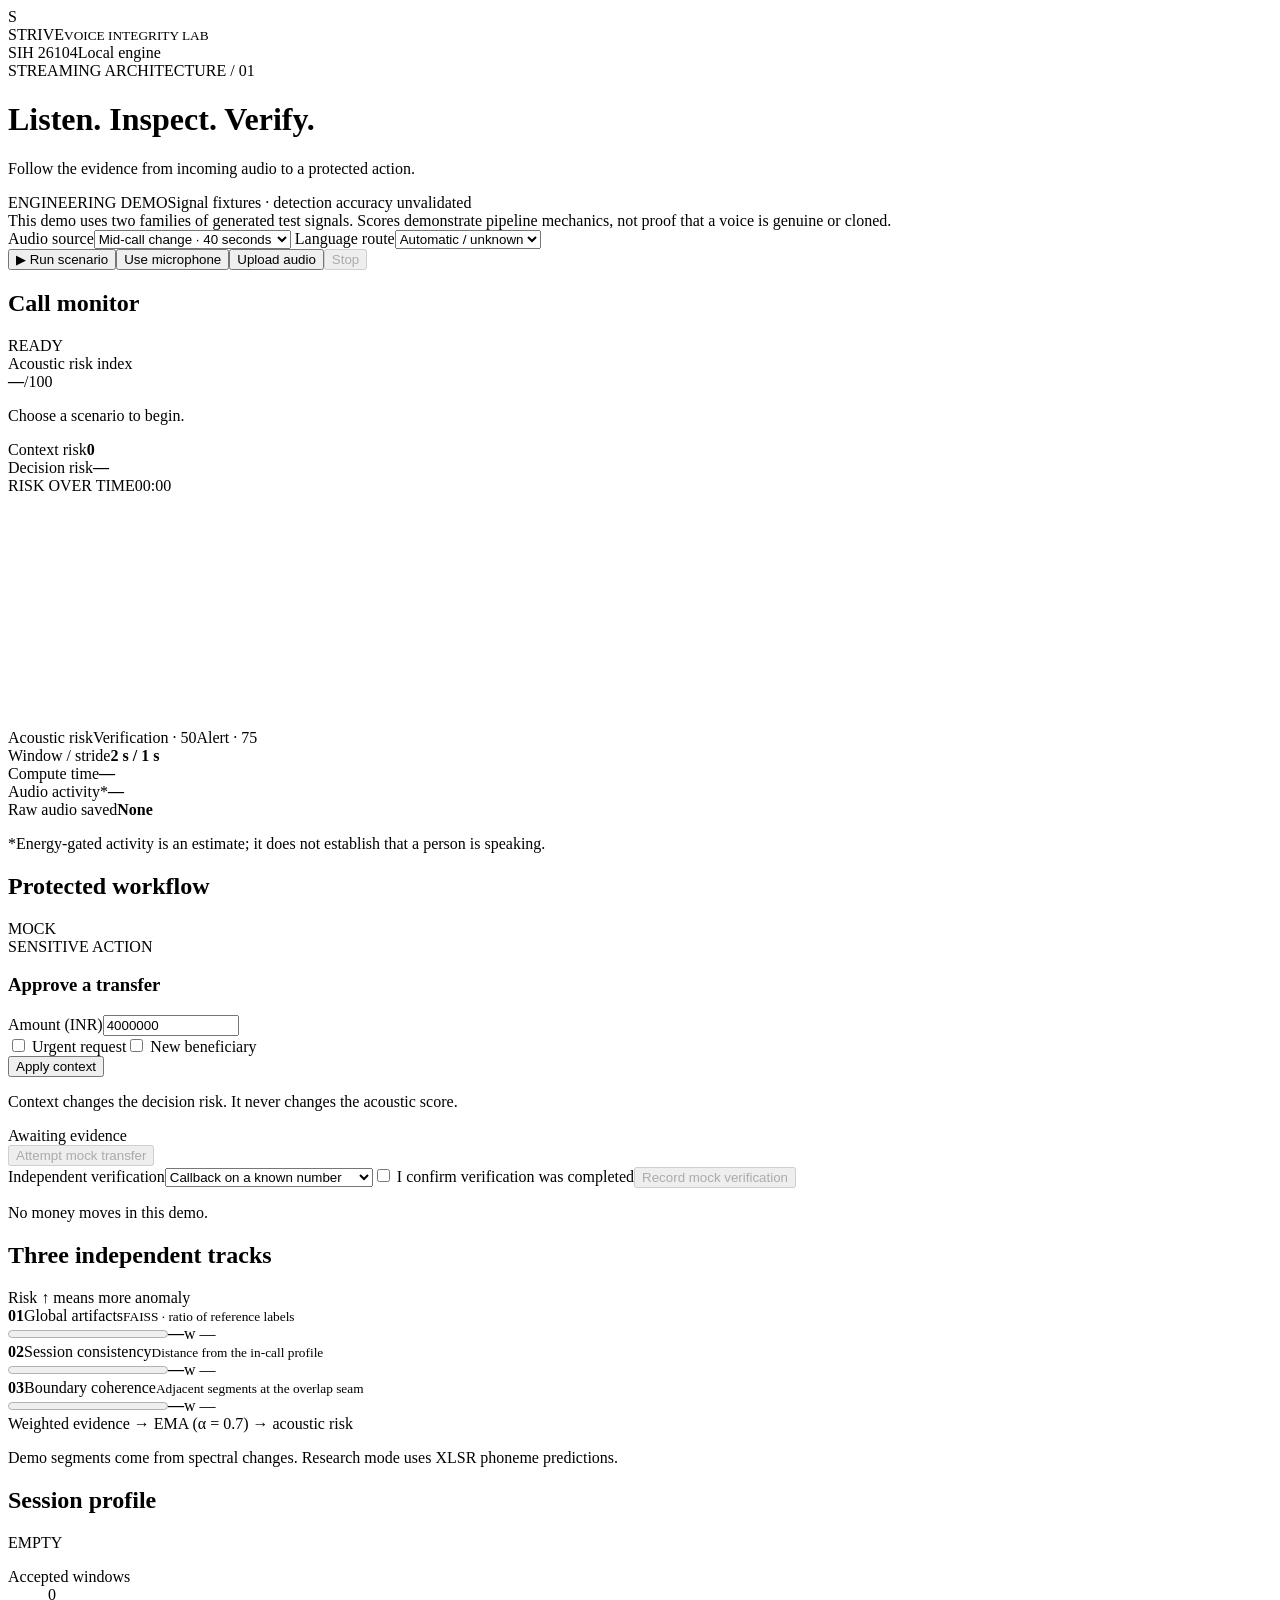
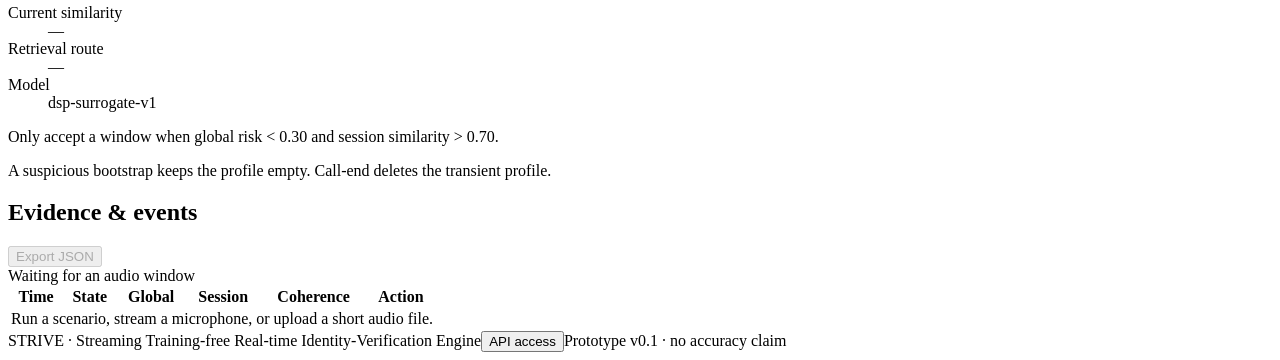
==== web/index.html @ f1f1dfae "Initial commit" ====
<!doctype html>
<html lang="en">
<head><meta charset="utf-8"><meta name="viewport" content="width=device-width, initial-scale=1"><title>STRIVE · Voice integrity lab</title><meta name="description" content="Explore the STRIVE streaming voice integrity architecture and verification workflow."><link rel="stylesheet" href="/assets/style.css"></head>
<body>
<header><div class="brand"><span class="mark">S</span><div>STRIVE<small>VOICE INTEGRITY LAB</small></div></div><div class="header-end"><span class="chip">SIH 26104</span><span id="connection">Local engine</span></div></header>
<main>
  <div class="intro"><div><div class="eyebrow">STREAMING ARCHITECTURE / 01</div><h1>Listen. Inspect. Verify.</h1><p>Follow the evidence from incoming audio to a protected action.</p></div><div class="mode" id="mode">ENGINEERING DEMO<span>Signal fixtures · detection accuracy unvalidated</span></div></div>
  <div class="notice" id="notice" role="status">This demo uses two families of generated test signals. Scores demonstrate pipeline mechanics, not proof that a voice is genuine or cloned.</div>
  <section class="controls" aria-label="Audio source controls">
    <label>Audio source<select id="scenario"><option value="switch">Mid-call change · 40 seconds</option><option value="steady">Stable reference signal</option><option value="suspicious_start">Suspicious from the start</option><option value="silence">Silence / insufficient evidence</option></select></label>
    <label>Language route<select id="language"><option value="auto">Automatic / unknown</option><option value="hi">Hindi · हिन्दी</option><option value="ta">Tamil · தமிழ்</option><option value="te">Telugu · తెలుగు</option><option value="bn">Bengali · বাংলা</option><option value="mr">Marathi · मराठी</option><option value="kn">Kannada · ಕನ್ನಡ</option><option value="en">English</option><option value="mixed">Hinglish / mixed</option></select></label>
    <div class="buttons"><button id="run" class="primary">▶ Run scenario</button><button id="mic">Use microphone</button><button id="upload">Upload audio</button><input id="file" type="file" accept="audio/*" hidden><button id="stop" disabled>Stop</button></div>
  </section>
  <div class="grid">
    <section class="panel monitor"><div class="panel-heading"><h2>Call monitor</h2><span class="tag" id="call-state">READY</span></div>
      <div class="risk-area"><div><span class="muted">Acoustic risk index</span><div class="risk-number"><strong id="auth">—</strong><span>/100</span></div><p id="state-detail">Choose a scenario to begin.</p></div><div class="risk-secondary"><div><span>Context risk</span><strong id="context-risk">0</strong></div><div><span>Decision risk</span><strong id="decision">—</strong></div></div></div>
      <div class="chart-title"><span>RISK OVER TIME</span><span id="clock">00:00</span></div><canvas id="chart" height="230" aria-label="Acoustic risk history from 0 to 100" role="img"></canvas>
      <div class="chart-legend"><span><i class="blue"></i>Acoustic risk</span><span><i class="amber"></i>Verification · 50</span><span><i class="red"></i>Alert · 75</span></div>
      <div class="telemetry"><div><span>Window / stride</span><strong>2 s / 1 s</strong></div><div><span>Compute time</span><strong id="latency">—</strong></div><div><span>Audio activity*</span><strong id="voiced">—</strong></div><div><span>Raw audio saved</span><strong>None</strong></div></div>
      <p class="footnote">*Energy-gated activity is an estimate; it does not establish that a person is speaking.</p>
    </section>
    <aside class="panel workflow"><div class="panel-heading"><h2>Protected workflow</h2><span class="tag">MOCK</span></div><div class="transfer-label">SENSITIVE ACTION</div><h3>Approve a transfer</h3><label>Amount (INR)<input id="amount" type="number" value="4000000" min="0" max="1000000000000"></label><div class="checks"><label><input id="urgent" type="checkbox"> Urgent request</label><label><input id="beneficiary" type="checkbox"> New beneficiary</label></div><button id="context-apply">Apply context</button><p class="workflow-note">Context changes the decision risk. It never changes the acoustic score.</p><div id="policy" class="policy">Awaiting evidence</div><button id="transfer" disabled>Attempt mock transfer</button><div class="verification"><label>Independent verification<select id="verification"><option value="callback">Callback on a known number</option><option value="mfa">MFA completed outside the call</option><option value="supervisor">Supervisor confirmation</option></select></label><label class="checkline"><input type="checkbox" id="confirmed"> I confirm verification was completed</label><button id="verify" disabled>Record mock verification</button></div><p class="workflow-note" id="transaction-result" aria-live="polite">No money moves in this demo.</p></aside>
    <section class="panel tracks"><div class="panel-heading"><h2>Three independent tracks</h2><span class="muted">Risk ↑ means more anomaly</span></div><div class="track-row"><div><b>01</b><span>Global artifacts<small>FAISS · ratio of reference labels</small></span></div><progress id="global-bar" value="0" max="1"></progress><strong id="global-score">—</strong><span id="global-weight">w —</span></div><div class="track-row"><div><b>02</b><span>Session consistency<small>Distance from the in-call profile</small></span></div><progress id="session-bar" value="0" max="1"></progress><strong id="session-score">—</strong><span id="session-weight">w —</span></div><div class="track-row"><div><b>03</b><span>Boundary coherence<small>Adjacent segments at the overlap seam</small></span></div><progress id="coherence-bar" value="0" max="1"></progress><strong id="coherence-score">—</strong><span id="coherence-weight">w —</span></div><div class="formula">Weighted evidence → EMA (α = 0.7) → acoustic risk</div><p class="footnote">Demo segments come from spectral changes. Research mode uses XLSR phoneme predictions.</p></section>
    <section class="panel profile"><div class="panel-heading"><h2>Session profile</h2><span id="bootstrap" class="tag">EMPTY</span></div><dl><div><dt>Accepted windows</dt><dd id="entries">0</dd></div><div><dt>Current similarity</dt><dd id="similarity">—</dd></div><div><dt>Retrieval route</dt><dd id="route">—</dd></div><div><dt>Model</dt><dd id="model">dsp-surrogate-v1</dd></div></dl><div class="gate">Only accept a window when global risk &lt; 0.30 and session similarity &gt; 0.70.</div><p class="footnote">A suspicious bootstrap keeps the profile empty. Call-end deletes the transient profile.</p></section>
    <section class="panel evidence"><div class="panel-heading"><h2>Evidence & events</h2><button id="download" disabled>Export JSON</button></div><div id="reasons" class="reasons"><span>Waiting for an audio window</span></div><div class="event-table"><table><thead><tr><th>Time</th><th>State</th><th>Global</th><th>Session</th><th>Coherence</th><th>Action</th></tr></thead><tbody id="events"><tr><td colspan="6">Run a scenario, stream a microphone, or upload a short audio file.</td></tr></tbody></table></div></section>
  </div>
  <footer><span>STRIVE · Streaming Training-free Real-time Identity-Verification Engine</span><button id="auth-config">API access</button><span>Prototype v0.1 · no accuracy claim</span></footer>
</main><script src="/assets/app.js"></script>
</body></html>
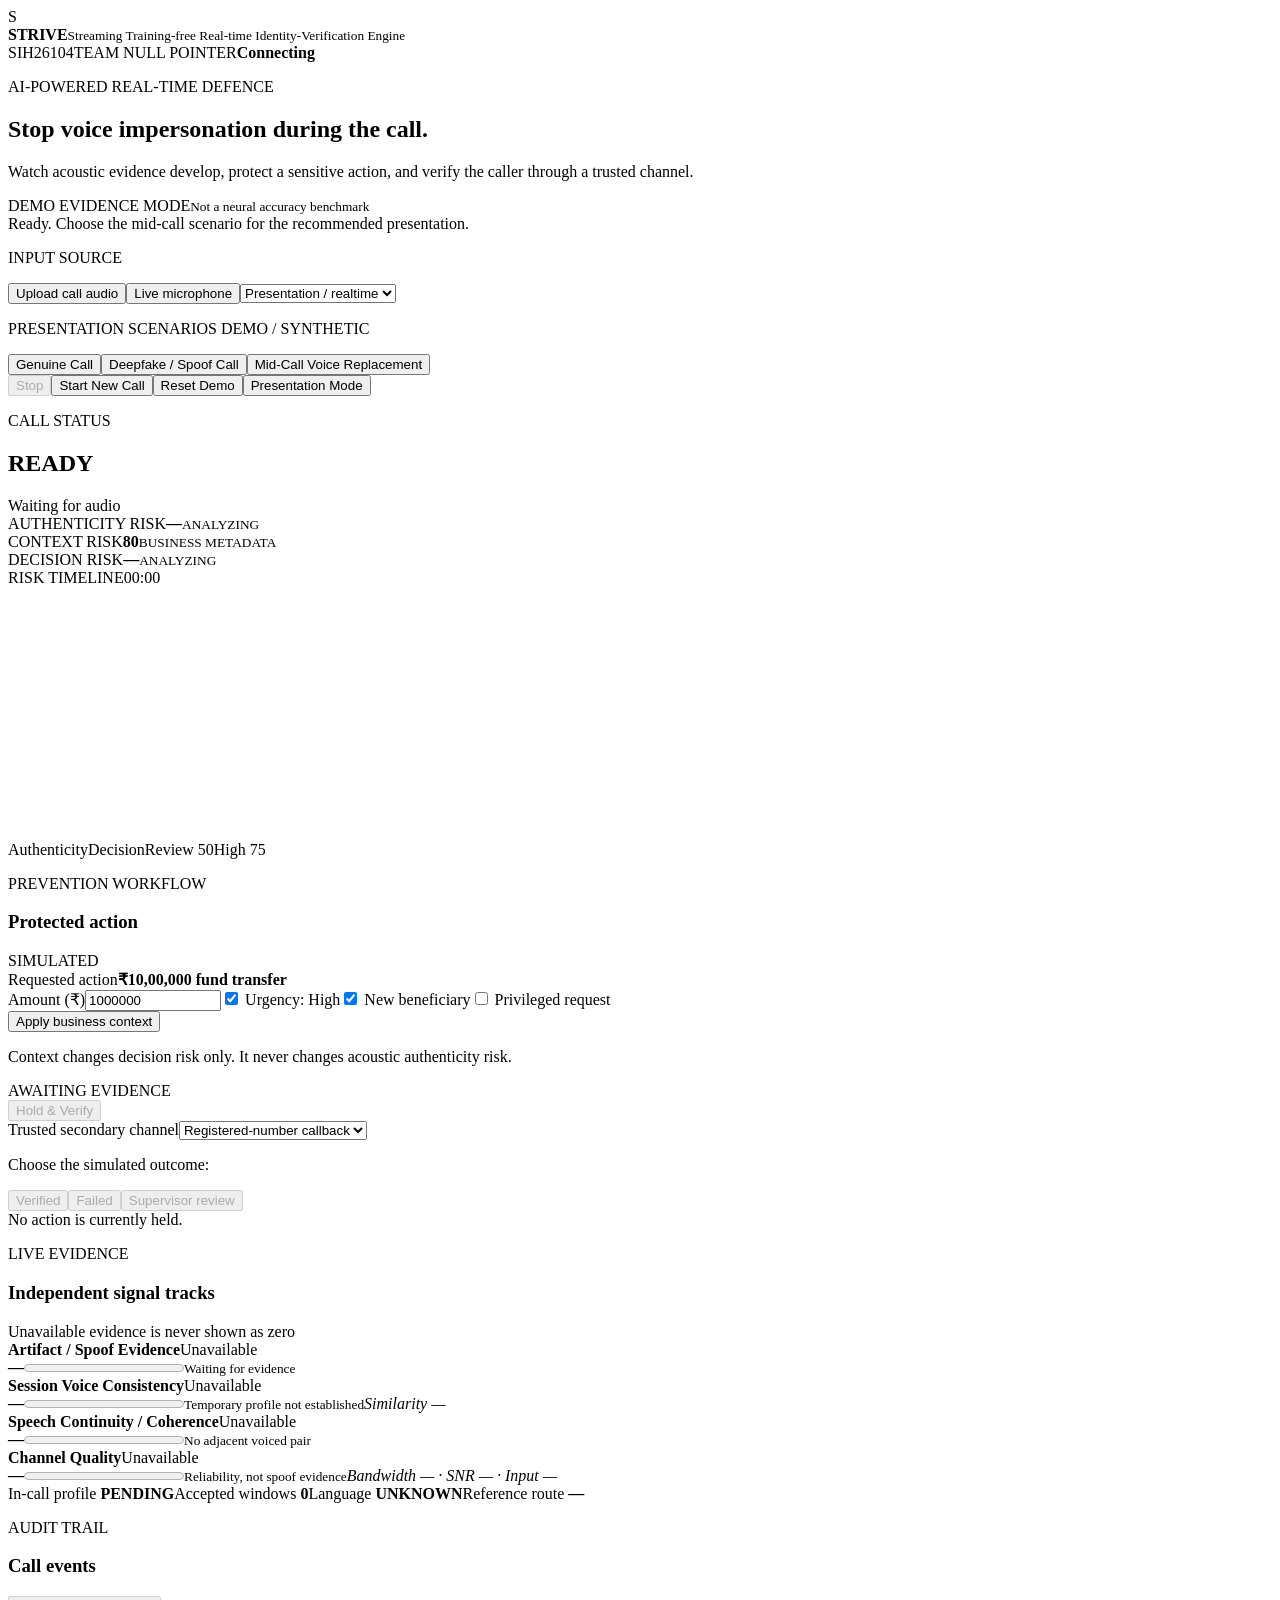
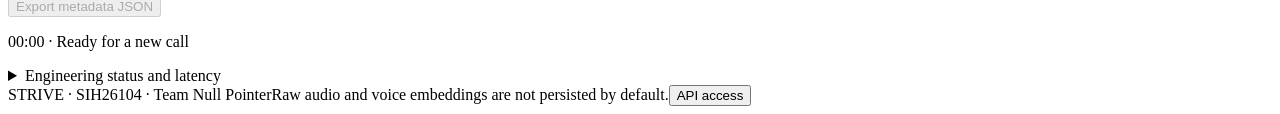
==== commit 674758de: "Codex/sih presentation ready (#2) * [SIH-01] Add unified presentation streaming and policy workflow " ====
--- a/web/index.html
+++ b/web/index.html
@@ -1,29 +1,46 @@
 <!doctype html>
 <html lang="en">
-<head><meta charset="utf-8"><meta name="viewport" content="width=device-width, initial-scale=1"><title>STRIVE · Voice integrity lab</title><meta name="description" content="Explore the STRIVE streaming voice integrity architecture and verification workflow."><link rel="stylesheet" href="/assets/style.css"></head>
+<head>
+  <meta charset="utf-8"><meta name="viewport" content="width=device-width, initial-scale=1">
+  <title>STRIVE | Real-time voice risk</title>
+  <meta name="description" content="STRIVE real-time voice impersonation risk and hold-and-verify demonstration.">
+  <link rel="stylesheet" href="/assets/style.css">
+</head>
 <body>
-<header><div class="brand"><span class="mark">S</span><div>STRIVE<small>VOICE INTEGRITY LAB</small></div></div><div class="header-end"><span class="chip">SIH 26104</span><span id="connection">Local engine</span></div></header>
+<header class="topbar"><div class="brand"><span class="brand-mark">S</span><div><strong>STRIVE</strong><small>Streaming Training-free Real-time Identity-Verification Engine</small></div></div><div class="identity"><span>SIH26104</span><span>TEAM NULL POINTER</span><i id="connection-dot"></i><b id="connection">Connecting</b></div></header>
 <main>
-  <div class="intro"><div><div class="eyebrow">STREAMING ARCHITECTURE / 01</div><h1>Listen. Inspect. Verify.</h1><p>Follow the evidence from incoming audio to a protected action.</p></div><div class="mode" id="mode">ENGINEERING DEMO<span>Signal fixtures · detection accuracy unvalidated</span></div></div>
-  <div class="notice" id="notice" role="status">This demo uses two families of generated test signals. Scores demonstrate pipeline mechanics, not proof that a voice is genuine or cloned.</div>
-  <section class="controls" aria-label="Audio source controls">
-    <label>Audio source<select id="scenario"><option value="switch">Mid-call change · 40 seconds</option><option value="steady">Stable reference signal</option><option value="suspicious_start">Suspicious from the start</option><option value="silence">Silence / insufficient evidence</option></select></label>
-    <label>Language route<select id="language"><option value="auto">Automatic / unknown</option><option value="hi">Hindi · हिन्दी</option><option value="ta">Tamil · தமிழ்</option><option value="te">Telugu · తెలుగు</option><option value="bn">Bengali · বাংলা</option><option value="mr">Marathi · मराठी</option><option value="kn">Kannada · ಕನ್ನಡ</option><option value="en">English</option><option value="mixed">Hinglish / mixed</option></select></label>
-    <div class="buttons"><button id="run" class="primary">▶ Run scenario</button><button id="mic">Use microphone</button><button id="upload">Upload audio</button><input id="file" type="file" accept="audio/*" hidden><button id="stop" disabled>Stop</button></div>
+  <section class="hero"><div><p class="kicker">AI-POWERED REAL-TIME DEFENCE</p><h1>Stop voice impersonation <span>during the call.</span></h1><p>Watch acoustic evidence develop, protect a sensitive action, and verify the caller through a trusted channel.</p></div><div id="mode" class="runtime-badge">DEMO EVIDENCE MODE<small>Not a neural accuracy benchmark</small></div></section>
+  <div id="notice" class="notice" role="status">Ready. Choose the mid-call scenario for the recommended presentation.</div>
+  <section class="launch-card">
+    <div class="source-block"><p class="label">INPUT SOURCE</p><div class="button-row"><button id="upload">Upload call audio</button><button id="mic">Live microphone</button><input id="file" type="file" accept=".wav,.flac,.mp3,.m4a,.aac,.ogg,.opus,.webm,audio/*" hidden><select id="playback-mode" aria-label="Playback mode"><option value="realtime">Presentation / realtime</option><option value="accelerated">Accelerated / test</option></select></div></div>
+    <div class="scenario-block"><p class="label">PRESENTATION SCENARIOS <span>DEMO / SYNTHETIC</span></p><div class="button-row"><button class="scenario" data-scenario="genuine">Genuine Call</button><button class="scenario" data-scenario="spoof">Deepfake / Spoof Call</button><button class="scenario primary" data-scenario="mid_call">Mid-Call Voice Replacement</button></div></div>
+    <div class="utility-row"><button id="stop" disabled>Stop</button><button id="new-call">Start New Call</button><button id="reset">Reset Demo</button><button id="presentation-mode">Presentation Mode</button></div>
   </section>
-  <div class="grid">
-    <section class="panel monitor"><div class="panel-heading"><h2>Call monitor</h2><span class="tag" id="call-state">READY</span></div>
-      <div class="risk-area"><div><span class="muted">Acoustic risk index</span><div class="risk-number"><strong id="auth">—</strong><span>/100</span></div><p id="state-detail">Choose a scenario to begin.</p></div><div class="risk-secondary"><div><span>Context risk</span><strong id="context-risk">0</strong></div><div><span>Decision risk</span><strong id="decision">—</strong></div></div></div>
-      <div class="chart-title"><span>RISK OVER TIME</span><span id="clock">00:00</span></div><canvas id="chart" height="230" aria-label="Acoustic risk history from 0 to 100" role="img"></canvas>
-      <div class="chart-legend"><span><i class="blue"></i>Acoustic risk</span><span><i class="amber"></i>Verification · 50</span><span><i class="red"></i>Alert · 75</span></div>
-      <div class="telemetry"><div><span>Window / stride</span><strong>2 s / 1 s</strong></div><div><span>Compute time</span><strong id="latency">—</strong></div><div><span>Audio activity*</span><strong id="voiced">—</strong></div><div><span>Raw audio saved</span><strong>None</strong></div></div>
-      <p class="footnote">*Energy-gated activity is an estimate; it does not establish that a person is speaking.</p>
-    </section>
-    <aside class="panel workflow"><div class="panel-heading"><h2>Protected workflow</h2><span class="tag">MOCK</span></div><div class="transfer-label">SENSITIVE ACTION</div><h3>Approve a transfer</h3><label>Amount (INR)<input id="amount" type="number" value="4000000" min="0" max="1000000000000"></label><div class="checks"><label><input id="urgent" type="checkbox"> Urgent request</label><label><input id="beneficiary" type="checkbox"> New beneficiary</label></div><button id="context-apply">Apply context</button><p class="workflow-note">Context changes the decision risk. It never changes the acoustic score.</p><div id="policy" class="policy">Awaiting evidence</div><button id="transfer" disabled>Attempt mock transfer</button><div class="verification"><label>Independent verification<select id="verification"><option value="callback">Callback on a known number</option><option value="mfa">MFA completed outside the call</option><option value="supervisor">Supervisor confirmation</option></select></label><label class="checkline"><input type="checkbox" id="confirmed"> I confirm verification was completed</label><button id="verify" disabled>Record mock verification</button></div><p class="workflow-note" id="transaction-result" aria-live="polite">No money moves in this demo.</p></aside>
-    <section class="panel tracks"><div class="panel-heading"><h2>Three independent tracks</h2><span class="muted">Risk ↑ means more anomaly</span></div><div class="track-row"><div><b>01</b><span>Global artifacts<small>FAISS · ratio of reference labels</small></span></div><progress id="global-bar" value="0" max="1"></progress><strong id="global-score">—</strong><span id="global-weight">w —</span></div><div class="track-row"><div><b>02</b><span>Session consistency<small>Distance from the in-call profile</small></span></div><progress id="session-bar" value="0" max="1"></progress><strong id="session-score">—</strong><span id="session-weight">w —</span></div><div class="track-row"><div><b>03</b><span>Boundary coherence<small>Adjacent segments at the overlap seam</small></span></div><progress id="coherence-bar" value="0" max="1"></progress><strong id="coherence-score">—</strong><span id="coherence-weight">w —</span></div><div class="formula">Weighted evidence → EMA (α = 0.7) → acoustic risk</div><p class="footnote">Demo segments come from spectral changes. Research mode uses XLSR phoneme predictions.</p></section>
-    <section class="panel profile"><div class="panel-heading"><h2>Session profile</h2><span id="bootstrap" class="tag">EMPTY</span></div><dl><div><dt>Accepted windows</dt><dd id="entries">0</dd></div><div><dt>Current similarity</dt><dd id="similarity">—</dd></div><div><dt>Retrieval route</dt><dd id="route">—</dd></div><div><dt>Model</dt><dd id="model">dsp-surrogate-v1</dd></div></dl><div class="gate">Only accept a window when global risk &lt; 0.30 and session similarity &gt; 0.70.</div><p class="footnote">A suspicious bootstrap keeps the profile empty. Call-end deletes the transient profile.</p></section>
-    <section class="panel evidence"><div class="panel-heading"><h2>Evidence & events</h2><button id="download" disabled>Export JSON</button></div><div id="reasons" class="reasons"><span>Waiting for an audio window</span></div><div class="event-table"><table><thead><tr><th>Time</th><th>State</th><th>Global</th><th>Session</th><th>Coherence</th><th>Action</th></tr></thead><tbody id="events"><tr><td colspan="6">Run a scenario, stream a microphone, or upload a short audio file.</td></tr></tbody></table></div></section>
-  </div>
-  <footer><span>STRIVE · Streaming Training-free Real-time Identity-Verification Engine</span><button id="auth-config">API access</button><span>Prototype v0.1 · no accuracy claim</span></footer>
-</main><script src="/assets/app.js"></script>
+  <section class="progress-card" id="playback-card" hidden><div><strong id="source-name">No source</strong><span id="source-meta">16 kHz mono</span></div><progress id="playback-progress" max="1" value="0"></progress><b id="playback-clock">00:00 / 00:00</b></section>
+  <section class="dashboard">
+    <article class="panel risk-panel">
+      <div class="panel-title"><div><p class="label">CALL STATUS</p><h2 id="call-state">READY</h2></div><span id="call-detail">Waiting for audio</span></div>
+      <div class="risk-cards"><div><span>AUTHENTICITY RISK</span><strong id="auth">—</strong><small id="auth-state">ANALYZING</small></div><div><span>CONTEXT RISK</span><strong id="context-risk">80</strong><small>BUSINESS METADATA</small></div><div><span>DECISION RISK</span><strong id="decision">—</strong><small id="decision-state">ANALYZING</small></div></div>
+      <div class="chart-heading"><span>RISK TIMELINE</span><span id="clock">00:00</span></div><canvas id="chart" height="250" aria-label="Authenticity and decision risk timeline" role="img"></canvas>
+      <div class="legend"><span><i class="auth-line"></i>Authenticity</span><span><i class="decision-line"></i>Decision</span><span><i class="warn-line"></i>Review 50</span><span><i class="high-line"></i>High 75</span><span id="onset-legend" hidden><i class="onset-line"></i>Voice change</span></div><div id="alert-timing" class="alert-timing" hidden></div>
+    </article>
+    <aside class="panel action-panel">
+      <div class="panel-title"><div><p class="label">PREVENTION WORKFLOW</p><h3>Protected action</h3></div><span class="mock-tag">SIMULATED</span></div><div class="transaction"><span>Requested action</span><strong>₹10,00,000 fund transfer</strong></div>
+      <div class="context-grid"><label>Amount (₹)<input id="amount" type="number" value="1000000" min="0" max="1000000000000"></label><label><input id="urgent" type="checkbox" checked> Urgency: High</label><label><input id="beneficiary" type="checkbox" checked> New beneficiary</label><label><input id="privileged" type="checkbox"> Privileged request</label></div><button id="context-apply">Apply business context</button><p class="separation">Context changes decision risk only. It never changes acoustic authenticity risk.</p>
+      <div id="policy" class="policy">AWAITING EVIDENCE</div><button id="hold" class="danger" disabled>Hold &amp; Verify</button>
+      <div class="verify-box"><label>Trusted secondary channel<select id="verification"><option value="callback">Registered-number callback</option><option value="mfa">MFA challenge</option><option value="supervisor">Supervisor approval</option></select></label><p>Choose the simulated outcome:</p><div class="outcomes"><button data-outcome="verified" disabled>Verified</button><button data-outcome="failed" disabled>Failed</button><button data-outcome="review" disabled>Supervisor review</button></div></div><div id="transaction-result" class="workflow-result">No action is currently held.</div>
+    </aside>
+    <article class="panel evidence-panel">
+      <div class="panel-title"><div><p class="label">LIVE EVIDENCE</p><h3>Independent signal tracks</h3></div><span>Unavailable evidence is never shown as zero</span></div><div class="evidence-grid">
+        <div class="evidence-card" data-branch="artifact"><div><b>Artifact / Spoof Evidence</b><span class="branch-state">Unavailable</span></div><strong class="branch-value">—</strong><progress max="1" value="0"></progress><small class="branch-reason">Waiting for evidence</small></div>
+        <div class="evidence-card" data-branch="session"><div><b>Session Voice Consistency</b><span class="branch-state">Unavailable</span></div><strong class="branch-value">—</strong><progress max="1" value="0"></progress><small class="branch-reason">Temporary profile not established</small><em id="similarity">Similarity —</em></div>
+        <div class="evidence-card" data-branch="coherence"><div><b>Speech Continuity / Coherence</b><span class="branch-state">Unavailable</span></div><strong class="branch-value">—</strong><progress max="1" value="0"></progress><small class="branch-reason">No adjacent voiced pair</small></div>
+        <div class="evidence-card channel-card" data-branch="channel"><div><b>Channel Quality</b><span class="branch-state">Unavailable</span></div><strong class="branch-value">—</strong><progress max="1" value="0"></progress><small class="branch-reason">Reliability, not spoof evidence</small><em id="channel-detail">Bandwidth — · SNR — · Input —</em></div>
+      </div><div class="profile-strip"><span>In-call profile <b id="bootstrap">PENDING</b></span><span>Accepted windows <b id="entries">0</b></span><span>Language <b id="language-result">UNKNOWN</b></span><span>Reference route <b id="route">—</b></span></div>
+    </article>
+    <article class="panel events-panel"><div class="panel-title"><div><p class="label">AUDIT TRAIL</p><h3>Call events</h3></div><button id="download" disabled>Export metadata JSON</button></div><div id="events" class="event-list"><p>00:00 · Ready for a new call</p></div></article>
+    <details class="panel engineering-panel"><summary>Engineering status and latency</summary><div class="health-grid"><span>Backend <b id="backend">Checking</b></span><span>WebSocket <b id="websocket-state">Disconnected</b></span><span>Queue <b id="queue">—</b></span><span>Dropped windows <b id="dropped">0</b></span><span>Current latency <b id="latency">—</b></span><span>p50 / p95 <b id="percentiles">—</b></span><span>Geometry <b id="geometry">—</b></span><span>Device <b id="device">—</b></span><span>Model <b id="model">—</b></span><span>Reference index <b id="index-state">—</b></span></div><div id="reasons" class="reason-list"><span>Waiting for evidence</span></div></details>
+  </section>
+</main>
+<footer><span>STRIVE · SIH26104 · Team Null Pointer</span><span>Raw audio and voice embeddings are not persisted by default.</span><button id="auth-config">API access</button></footer><script src="/assets/app.js"></script>
 </body></html>
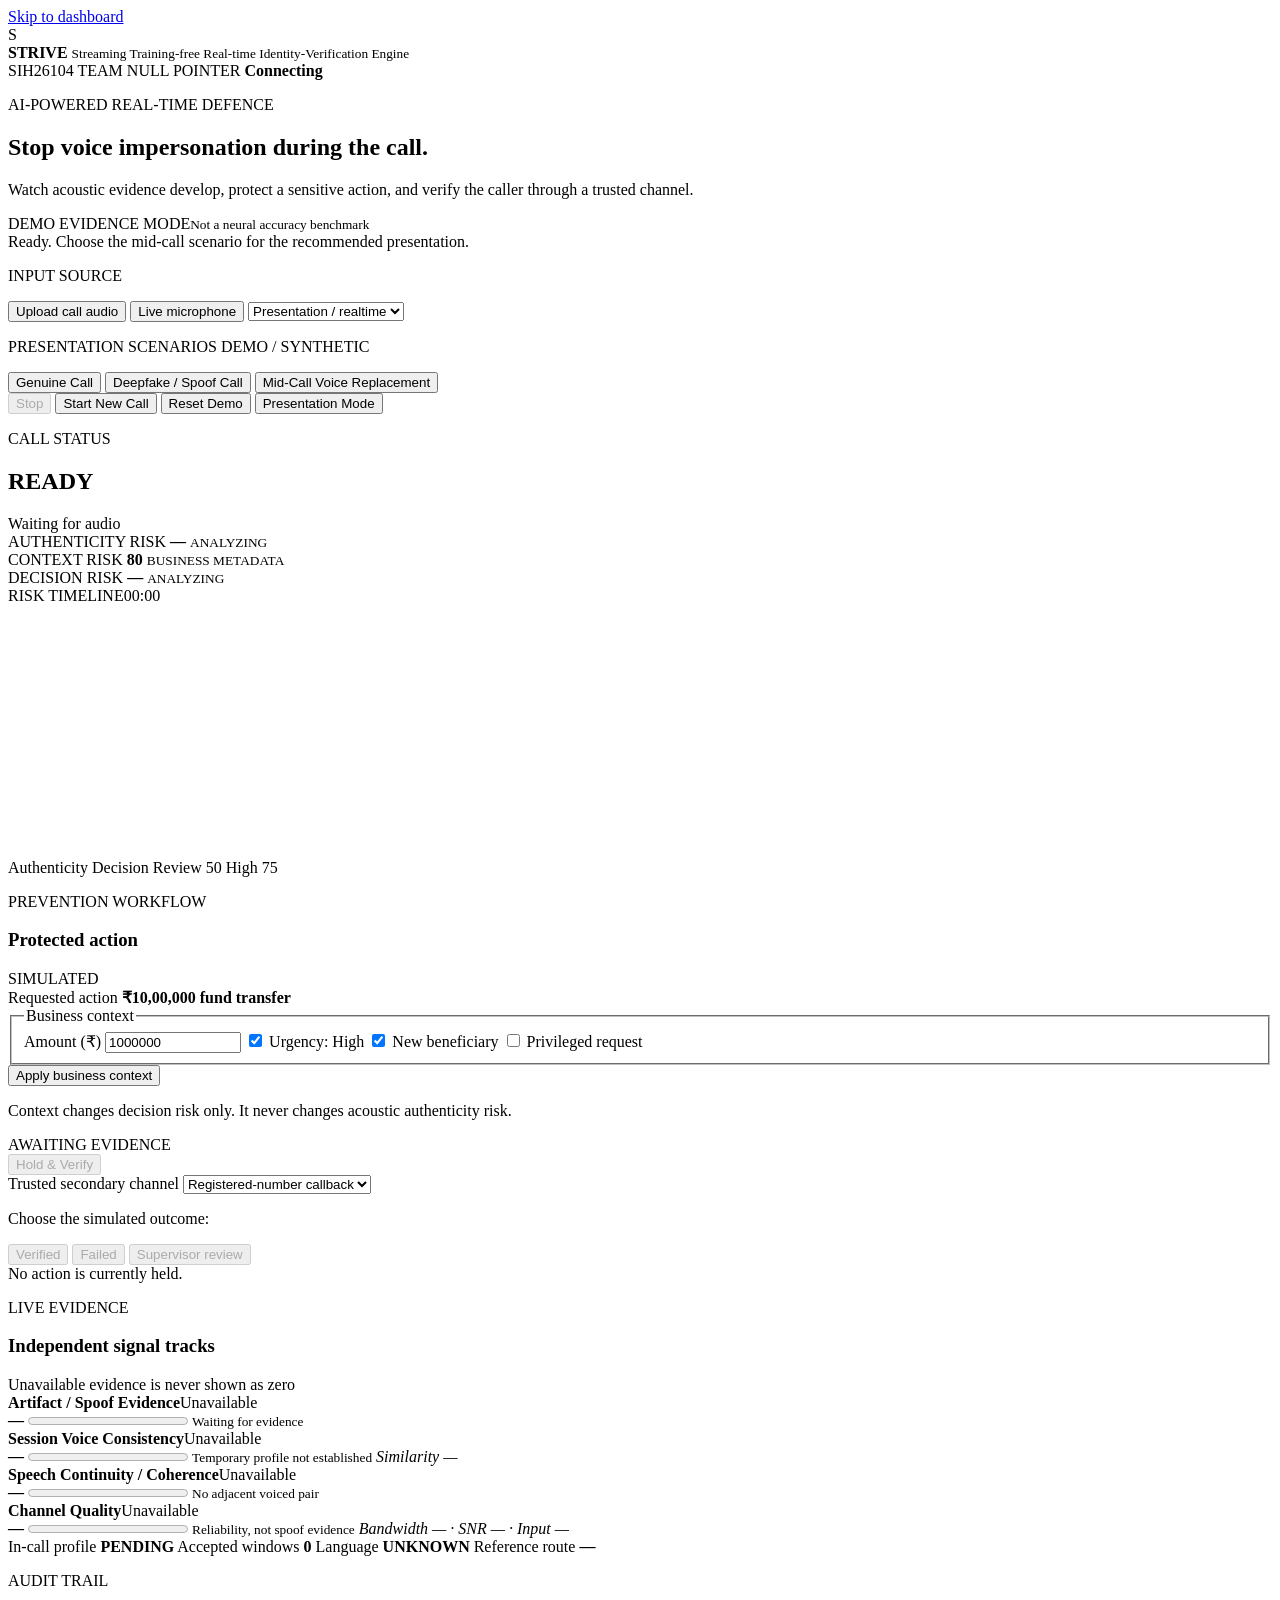
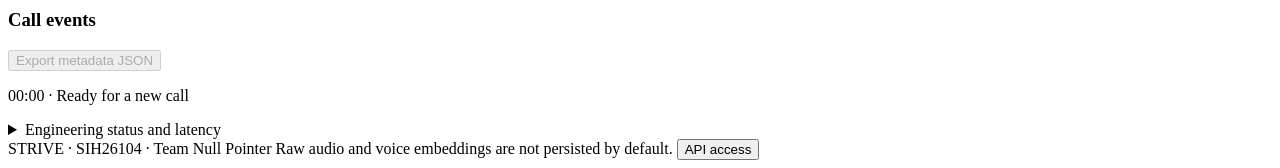
==== commit 2821d160: "Restructure frontend for maintainability and accessibility web/app.js: same behaviour, readable stru" ====
--- a/web/index.html
+++ b/web/index.html
@@ -1,46 +1,265 @@
 <!doctype html>
 <html lang="en">
 <head>
-  <meta charset="utf-8"><meta name="viewport" content="width=device-width, initial-scale=1">
+  <meta charset="utf-8">
+  <meta name="viewport" content="width=device-width, initial-scale=1">
   <title>STRIVE | Real-time voice risk</title>
   <meta name="description" content="STRIVE real-time voice impersonation risk and hold-and-verify demonstration.">
   <link rel="stylesheet" href="/assets/style.css">
 </head>
 <body>
-<header class="topbar"><div class="brand"><span class="brand-mark">S</span><div><strong>STRIVE</strong><small>Streaming Training-free Real-time Identity-Verification Engine</small></div></div><div class="identity"><span>SIH26104</span><span>TEAM NULL POINTER</span><i id="connection-dot"></i><b id="connection">Connecting</b></div></header>
-<main>
-  <section class="hero"><div><p class="kicker">AI-POWERED REAL-TIME DEFENCE</p><h1>Stop voice impersonation <span>during the call.</span></h1><p>Watch acoustic evidence develop, protect a sensitive action, and verify the caller through a trusted channel.</p></div><div id="mode" class="runtime-badge">DEMO EVIDENCE MODE<small>Not a neural accuracy benchmark</small></div></section>
-  <div id="notice" class="notice" role="status">Ready. Choose the mid-call scenario for the recommended presentation.</div>
-  <section class="launch-card">
-    <div class="source-block"><p class="label">INPUT SOURCE</p><div class="button-row"><button id="upload">Upload call audio</button><button id="mic">Live microphone</button><input id="file" type="file" accept=".wav,.flac,.mp3,.m4a,.aac,.ogg,.opus,.webm,audio/*" hidden><select id="playback-mode" aria-label="Playback mode"><option value="realtime">Presentation / realtime</option><option value="accelerated">Accelerated / test</option></select></div></div>
-    <div class="scenario-block"><p class="label">PRESENTATION SCENARIOS <span>DEMO / SYNTHETIC</span></p><div class="button-row"><button class="scenario" data-scenario="genuine">Genuine Call</button><button class="scenario" data-scenario="spoof">Deepfake / Spoof Call</button><button class="scenario primary" data-scenario="mid_call">Mid-Call Voice Replacement</button></div></div>
-    <div class="utility-row"><button id="stop" disabled>Stop</button><button id="new-call">Start New Call</button><button id="reset">Reset Demo</button><button id="presentation-mode">Presentation Mode</button></div>
-  </section>
-  <section class="progress-card" id="playback-card" hidden><div><strong id="source-name">No source</strong><span id="source-meta">16 kHz mono</span></div><progress id="playback-progress" max="1" value="0"></progress><b id="playback-clock">00:00 / 00:00</b></section>
-  <section class="dashboard">
-    <article class="panel risk-panel">
-      <div class="panel-title"><div><p class="label">CALL STATUS</p><h2 id="call-state">READY</h2></div><span id="call-detail">Waiting for audio</span></div>
-      <div class="risk-cards"><div><span>AUTHENTICITY RISK</span><strong id="auth">—</strong><small id="auth-state">ANALYZING</small></div><div><span>CONTEXT RISK</span><strong id="context-risk">80</strong><small>BUSINESS METADATA</small></div><div><span>DECISION RISK</span><strong id="decision">—</strong><small id="decision-state">ANALYZING</small></div></div>
-      <div class="chart-heading"><span>RISK TIMELINE</span><span id="clock">00:00</span></div><canvas id="chart" height="250" aria-label="Authenticity and decision risk timeline" role="img"></canvas>
-      <div class="legend"><span><i class="auth-line"></i>Authenticity</span><span><i class="decision-line"></i>Decision</span><span><i class="warn-line"></i>Review 50</span><span><i class="high-line"></i>High 75</span><span id="onset-legend" hidden><i class="onset-line"></i>Voice change</span></div><div id="alert-timing" class="alert-timing" hidden></div>
+<a class="skip-link" href="#dashboard">Skip to dashboard</a>
+
+<header class="topbar">
+  <div class="brand">
+    <span class="brand-mark" aria-hidden="true">S</span>
+    <div>
+      <strong>STRIVE</strong>
+      <small>Streaming Training-free Real-time Identity-Verification Engine</small>
+    </div>
+  </div>
+  <div class="identity">
+    <span>SIH26104</span>
+    <span>TEAM NULL POINTER</span>
+    <i id="connection-dot" aria-hidden="true"></i>
+    <b id="connection">Connecting</b>
+  </div>
+</header>
+
+<main aria-label="Voice integrity dashboard">
+
+  <section class="hero" aria-labelledby="hero-title">
+    <div>
+      <p class="kicker">AI-POWERED REAL-TIME DEFENCE</p>
+      <h1 id="hero-title">Stop voice impersonation <span>during the call.</span></h1>
+      <p>Watch acoustic evidence develop, protect a sensitive action, and verify the caller through a trusted channel.</p>
+    </div>
+    <div id="mode" class="runtime-badge">DEMO EVIDENCE MODE<small>Not a neural accuracy benchmark</small></div>
+  </section>
+
+  <div id="notice" class="notice" role="status" aria-live="polite">Ready. Choose the mid-call scenario for the recommended presentation.</div>
+
+  <section class="launch-card" aria-label="Call source and scenarios">
+    <div class="source-block">
+      <p class="label" id="source-label">INPUT SOURCE</p>
+      <div class="button-row" role="group" aria-labelledby="source-label">
+        <button id="upload" type="button">Upload call audio</button>
+        <button id="mic" type="button">Live microphone</button>
+        <input id="file" type="file" accept=".wav,.flac,.mp3,.m4a,.aac,.ogg,.opus,.webm,audio/*" hidden>
+        <select id="playback-mode" aria-label="Playback mode">
+          <option value="realtime">Presentation / realtime</option>
+          <option value="accelerated">Accelerated / test</option>
+        </select>
+      </div>
+    </div>
+
+    <div class="scenario-block">
+      <p class="label" id="scenario-label">PRESENTATION SCENARIOS <span>DEMO / SYNTHETIC</span></p>
+      <div class="button-row" role="group" aria-labelledby="scenario-label">
+        <button class="scenario" type="button" data-scenario="genuine">Genuine Call</button>
+        <button class="scenario" type="button" data-scenario="spoof">Deepfake / Spoof Call</button>
+        <button class="scenario primary" type="button" data-scenario="mid_call">Mid-Call Voice Replacement</button>
+      </div>
+    </div>
+
+    <div class="utility-row" role="group" aria-label="Session controls">
+      <button id="stop" type="button" disabled>Stop</button>
+      <button id="new-call" type="button">Start New Call</button>
+      <button id="reset" type="button">Reset Demo</button>
+      <button id="presentation-mode" type="button" aria-pressed="false">Presentation Mode</button>
+    </div>
+  </section>
+
+  <section class="progress-card" id="playback-card" aria-label="Playback progress" hidden>
+    <div>
+      <strong id="source-name">No source</strong>
+      <span id="source-meta">16 kHz mono</span>
+    </div>
+    <progress id="playback-progress" max="1" value="0" aria-label="Playback position"></progress>
+    <b id="playback-clock">00:00 / 00:00</b>
+  </section>
+
+  <section class="dashboard" id="dashboard">
+
+    <!-- Risk timeline -------------------------------------------------- -->
+    <article class="panel risk-panel" aria-labelledby="risk-heading">
+      <div class="panel-title">
+        <div>
+          <p class="label" id="risk-heading">CALL STATUS</p>
+          <h2 id="call-state" aria-live="polite">READY</h2>
+        </div>
+        <span id="call-detail">Waiting for audio</span>
+      </div>
+
+      <div class="risk-cards">
+        <div>
+          <span id="auth-label">AUTHENTICITY RISK</span>
+          <strong id="auth" aria-labelledby="auth-label" aria-live="polite">—</strong>
+          <small id="auth-state">ANALYZING</small>
+        </div>
+        <div>
+          <span id="context-label">CONTEXT RISK</span>
+          <strong id="context-risk" aria-labelledby="context-label">80</strong>
+          <small>BUSINESS METADATA</small>
+        </div>
+        <div>
+          <span id="decision-label">DECISION RISK</span>
+          <strong id="decision" aria-labelledby="decision-label" aria-live="polite">—</strong>
+          <small id="decision-state">ANALYZING</small>
+        </div>
+      </div>
+
+      <div class="chart-heading"><span>RISK TIMELINE</span><span id="clock">00:00</span></div>
+      <canvas id="chart" height="250" role="img" aria-label="Authenticity and decision risk timeline"></canvas>
+
+      <div class="legend">
+        <span><i class="auth-line" aria-hidden="true"></i>Authenticity</span>
+        <span><i class="decision-line" aria-hidden="true"></i>Decision</span>
+        <span><i class="warn-line" aria-hidden="true"></i>Review 50</span>
+        <span><i class="high-line" aria-hidden="true"></i>High 75</span>
+        <span id="onset-legend" hidden><i class="onset-line" aria-hidden="true"></i>Voice change</span>
+      </div>
+      <div id="alert-timing" class="alert-timing" hidden></div>
     </article>
-    <aside class="panel action-panel">
-      <div class="panel-title"><div><p class="label">PREVENTION WORKFLOW</p><h3>Protected action</h3></div><span class="mock-tag">SIMULATED</span></div><div class="transaction"><span>Requested action</span><strong>₹10,00,000 fund transfer</strong></div>
-      <div class="context-grid"><label>Amount (₹)<input id="amount" type="number" value="1000000" min="0" max="1000000000000"></label><label><input id="urgent" type="checkbox" checked> Urgency: High</label><label><input id="beneficiary" type="checkbox" checked> New beneficiary</label><label><input id="privileged" type="checkbox"> Privileged request</label></div><button id="context-apply">Apply business context</button><p class="separation">Context changes decision risk only. It never changes acoustic authenticity risk.</p>
-      <div id="policy" class="policy">AWAITING EVIDENCE</div><button id="hold" class="danger" disabled>Hold &amp; Verify</button>
-      <div class="verify-box"><label>Trusted secondary channel<select id="verification"><option value="callback">Registered-number callback</option><option value="mfa">MFA challenge</option><option value="supervisor">Supervisor approval</option></select></label><p>Choose the simulated outcome:</p><div class="outcomes"><button data-outcome="verified" disabled>Verified</button><button data-outcome="failed" disabled>Failed</button><button data-outcome="review" disabled>Supervisor review</button></div></div><div id="transaction-result" class="workflow-result">No action is currently held.</div>
+
+    <!-- Prevention workflow -------------------------------------------- -->
+    <aside class="panel action-panel" aria-labelledby="workflow-heading">
+      <div class="panel-title">
+        <div>
+          <p class="label">PREVENTION WORKFLOW</p>
+          <h3 id="workflow-heading">Protected action</h3>
+        </div>
+        <span class="mock-tag">SIMULATED</span>
+      </div>
+
+      <div class="transaction">
+        <span>Requested action</span>
+        <strong>₹10,00,000 fund transfer</strong>
+      </div>
+
+      <fieldset class="context-grid">
+        <legend class="visually-hidden">Business context</legend>
+        <label for="amount">Amount (₹)
+          <input id="amount" type="number" value="1000000" min="0" max="1000000000000">
+        </label>
+        <label for="urgent"><input id="urgent" type="checkbox" checked> Urgency: High</label>
+        <label for="beneficiary"><input id="beneficiary" type="checkbox" checked> New beneficiary</label>
+        <label for="privileged"><input id="privileged" type="checkbox"> Privileged request</label>
+      </fieldset>
+      <button id="context-apply" type="button">Apply business context</button>
+      <p class="separation">Context changes decision risk only. It never changes acoustic authenticity risk.</p>
+
+      <div id="policy" class="policy" role="status" aria-live="polite">AWAITING EVIDENCE</div>
+      <button id="hold" class="danger" type="button" disabled>Hold &amp; Verify</button>
+
+      <div class="verify-box">
+        <label for="verification">Trusted secondary channel
+          <select id="verification">
+            <option value="callback">Registered-number callback</option>
+            <option value="mfa">MFA challenge</option>
+            <option value="supervisor">Supervisor approval</option>
+          </select>
+        </label>
+        <p id="outcome-label">Choose the simulated outcome:</p>
+        <div class="outcomes" role="group" aria-labelledby="outcome-label">
+          <button type="button" data-outcome="verified" disabled>Verified</button>
+          <button type="button" data-outcome="failed" disabled>Failed</button>
+          <button type="button" data-outcome="review" disabled>Supervisor review</button>
+        </div>
+      </div>
+      <div id="transaction-result" class="workflow-result" role="status" aria-live="polite">No action is currently held.</div>
     </aside>
-    <article class="panel evidence-panel">
-      <div class="panel-title"><div><p class="label">LIVE EVIDENCE</p><h3>Independent signal tracks</h3></div><span>Unavailable evidence is never shown as zero</span></div><div class="evidence-grid">
-        <div class="evidence-card" data-branch="artifact"><div><b>Artifact / Spoof Evidence</b><span class="branch-state">Unavailable</span></div><strong class="branch-value">—</strong><progress max="1" value="0"></progress><small class="branch-reason">Waiting for evidence</small></div>
-        <div class="evidence-card" data-branch="session"><div><b>Session Voice Consistency</b><span class="branch-state">Unavailable</span></div><strong class="branch-value">—</strong><progress max="1" value="0"></progress><small class="branch-reason">Temporary profile not established</small><em id="similarity">Similarity —</em></div>
-        <div class="evidence-card" data-branch="coherence"><div><b>Speech Continuity / Coherence</b><span class="branch-state">Unavailable</span></div><strong class="branch-value">—</strong><progress max="1" value="0"></progress><small class="branch-reason">No adjacent voiced pair</small></div>
-        <div class="evidence-card channel-card" data-branch="channel"><div><b>Channel Quality</b><span class="branch-state">Unavailable</span></div><strong class="branch-value">—</strong><progress max="1" value="0"></progress><small class="branch-reason">Reliability, not spoof evidence</small><em id="channel-detail">Bandwidth — · SNR — · Input —</em></div>
-      </div><div class="profile-strip"><span>In-call profile <b id="bootstrap">PENDING</b></span><span>Accepted windows <b id="entries">0</b></span><span>Language <b id="language-result">UNKNOWN</b></span><span>Reference route <b id="route">—</b></span></div>
+
+    <!-- Evidence branches ---------------------------------------------- -->
+    <article class="panel evidence-panel" aria-labelledby="evidence-heading">
+      <div class="panel-title">
+        <div>
+          <p class="label">LIVE EVIDENCE</p>
+          <h3 id="evidence-heading">Independent signal tracks</h3>
+        </div>
+        <span>Unavailable evidence is never shown as zero</span>
+      </div>
+
+      <div class="evidence-grid">
+        <div class="evidence-card" data-branch="artifact">
+          <div><b>Artifact / Spoof Evidence</b><span class="branch-state">Unavailable</span></div>
+          <strong class="branch-value">—</strong>
+          <progress max="1" value="0" aria-label="Artifact evidence score"></progress>
+          <small class="branch-reason">Waiting for evidence</small>
+        </div>
+
+        <div class="evidence-card" data-branch="session">
+          <div><b>Session Voice Consistency</b><span class="branch-state">Unavailable</span></div>
+          <strong class="branch-value">—</strong>
+          <progress max="1" value="0" aria-label="Session consistency score"></progress>
+          <small class="branch-reason">Temporary profile not established</small>
+          <em id="similarity">Similarity —</em>
+        </div>
+
+        <div class="evidence-card" data-branch="coherence">
+          <div><b>Speech Continuity / Coherence</b><span class="branch-state">Unavailable</span></div>
+          <strong class="branch-value">—</strong>
+          <progress max="1" value="0" aria-label="Speech continuity score"></progress>
+          <small class="branch-reason">No adjacent voiced pair</small>
+        </div>
+
+        <div class="evidence-card channel-card" data-branch="channel">
+          <div><b>Channel Quality</b><span class="branch-state">Unavailable</span></div>
+          <strong class="branch-value">—</strong>
+          <progress max="1" value="0" aria-label="Channel reliability"></progress>
+          <small class="branch-reason">Reliability, not spoof evidence</small>
+          <em id="channel-detail">Bandwidth — · SNR — · Input —</em>
+        </div>
+      </div>
+
+      <div class="profile-strip">
+        <span>In-call profile <b id="bootstrap">PENDING</b></span>
+        <span>Accepted windows <b id="entries">0</b></span>
+        <span>Language <b id="language-result">UNKNOWN</b></span>
+        <span>Reference route <b id="route">—</b></span>
+      </div>
     </article>
-    <article class="panel events-panel"><div class="panel-title"><div><p class="label">AUDIT TRAIL</p><h3>Call events</h3></div><button id="download" disabled>Export metadata JSON</button></div><div id="events" class="event-list"><p>00:00 · Ready for a new call</p></div></article>
-    <details class="panel engineering-panel"><summary>Engineering status and latency</summary><div class="health-grid"><span>Backend <b id="backend">Checking</b></span><span>WebSocket <b id="websocket-state">Disconnected</b></span><span>Queue <b id="queue">—</b></span><span>Dropped windows <b id="dropped">0</b></span><span>Current latency <b id="latency">—</b></span><span>p50 / p95 <b id="percentiles">—</b></span><span>Geometry <b id="geometry">—</b></span><span>Device <b id="device">—</b></span><span>Model <b id="model">—</b></span><span>Reference index <b id="index-state">—</b></span></div><div id="reasons" class="reason-list"><span>Waiting for evidence</span></div></details>
+
+    <!-- Audit trail ----------------------------------------------------- -->
+    <article class="panel events-panel" aria-labelledby="audit-heading">
+      <div class="panel-title">
+        <div>
+          <p class="label">AUDIT TRAIL</p>
+          <h3 id="audit-heading">Call events</h3>
+        </div>
+        <button id="download" type="button" disabled>Export metadata JSON</button>
+      </div>
+      <div id="events" class="event-list" role="log" aria-label="Call event log">
+        <p>00:00 · Ready for a new call</p>
+      </div>
+    </article>
+
+    <!-- Engineering ----------------------------------------------------- -->
+    <details class="panel engineering-panel">
+      <summary>Engineering status and latency</summary>
+      <div class="health-grid">
+        <span>Backend <b id="backend">Checking</b></span>
+        <span>WebSocket <b id="websocket-state">Disconnected</b></span>
+        <span>Queue <b id="queue">—</b></span>
+        <span>Dropped windows <b id="dropped">0</b></span>
+        <span>Current latency <b id="latency">—</b></span>
+        <span>p50 / p95 <b id="percentiles">—</b></span>
+        <span>Geometry <b id="geometry">—</b></span>
+        <span>Device <b id="device">—</b></span>
+        <span>Model <b id="model">—</b></span>
+        <span>Reference index <b id="index-state">—</b></span>
+      </div>
+      <div id="reasons" class="reason-list"><span>Waiting for evidence</span></div>
+    </details>
+
   </section>
 </main>
-<footer><span>STRIVE · SIH26104 · Team Null Pointer</span><span>Raw audio and voice embeddings are not persisted by default.</span><button id="auth-config">API access</button></footer><script src="/assets/app.js"></script>
-</body></html>
+
+<footer>
+  <span>STRIVE · SIH26104 · Team Null Pointer</span>
+  <span>Raw audio and voice embeddings are not persisted by default.</span>
+  <button id="auth-config" type="button">API access</button>
+</footer>
+<script src="/assets/app.js"></script>
+</body>
+</html>
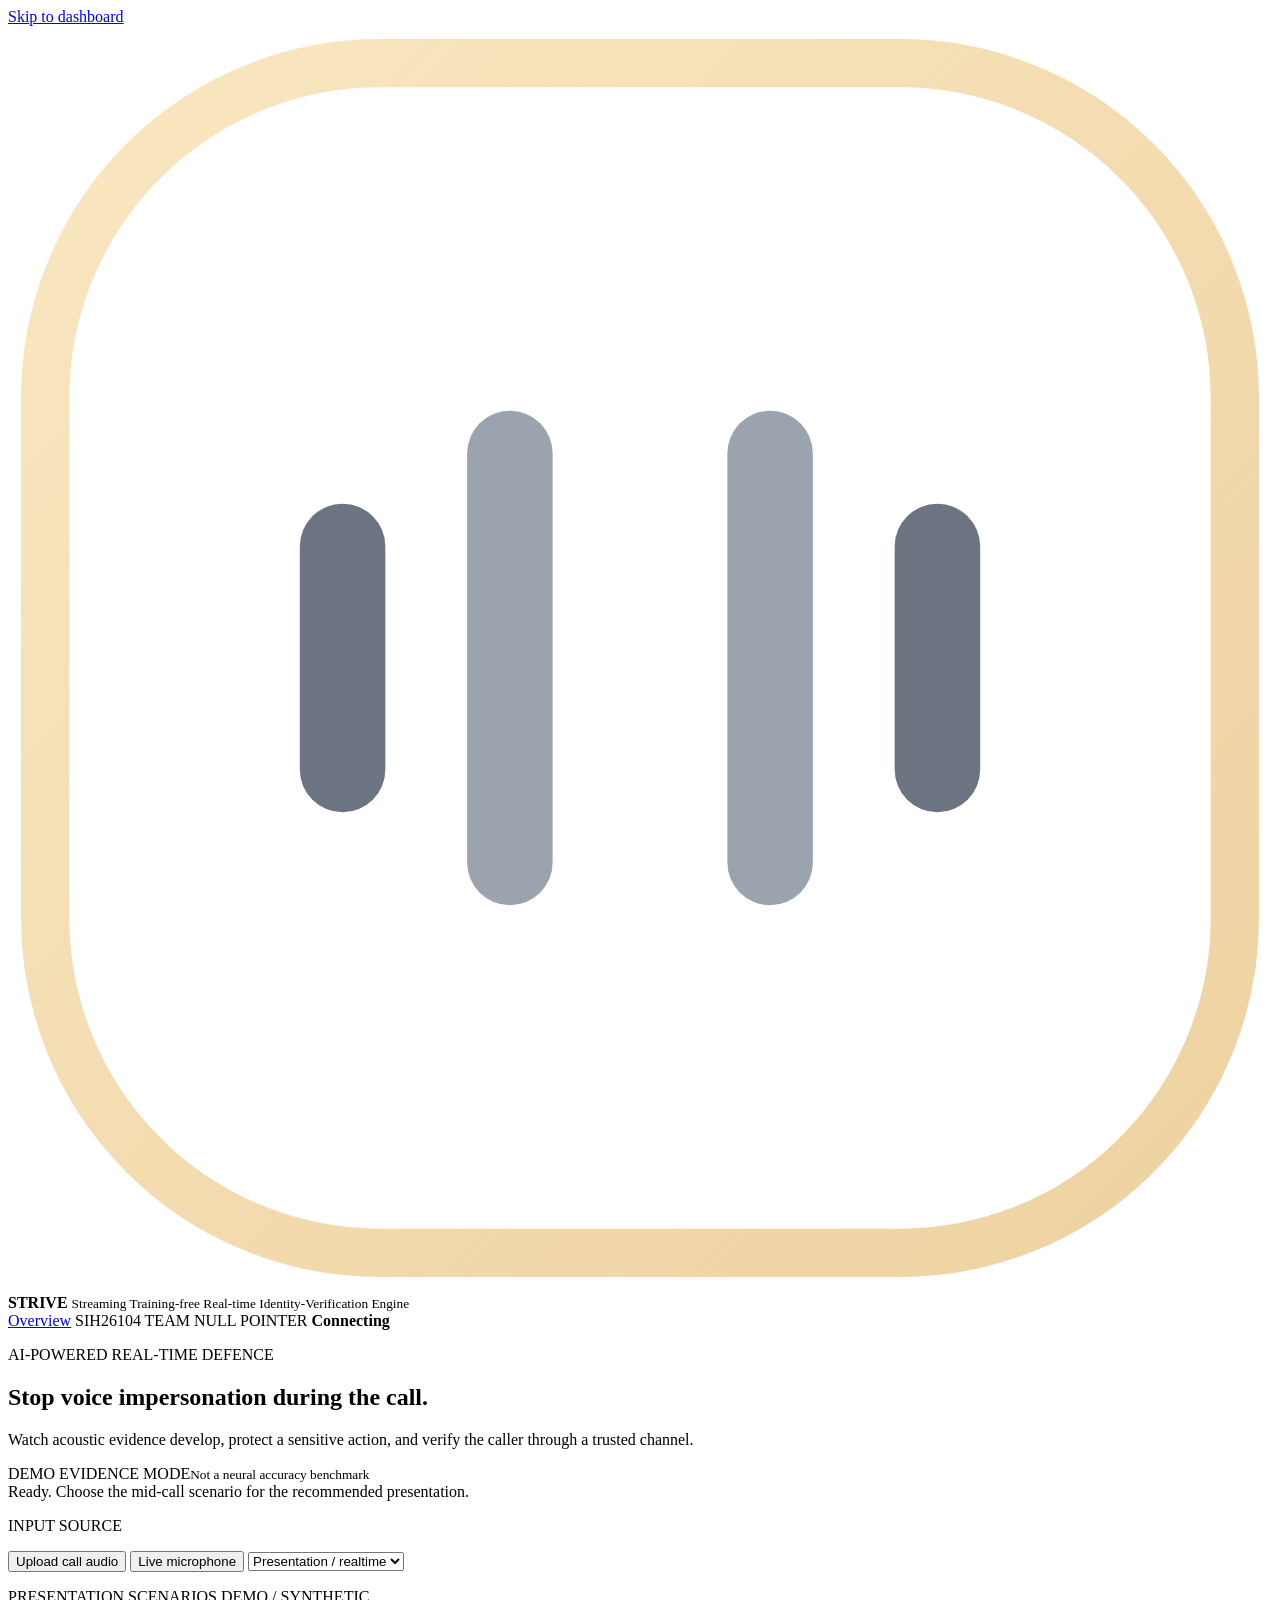
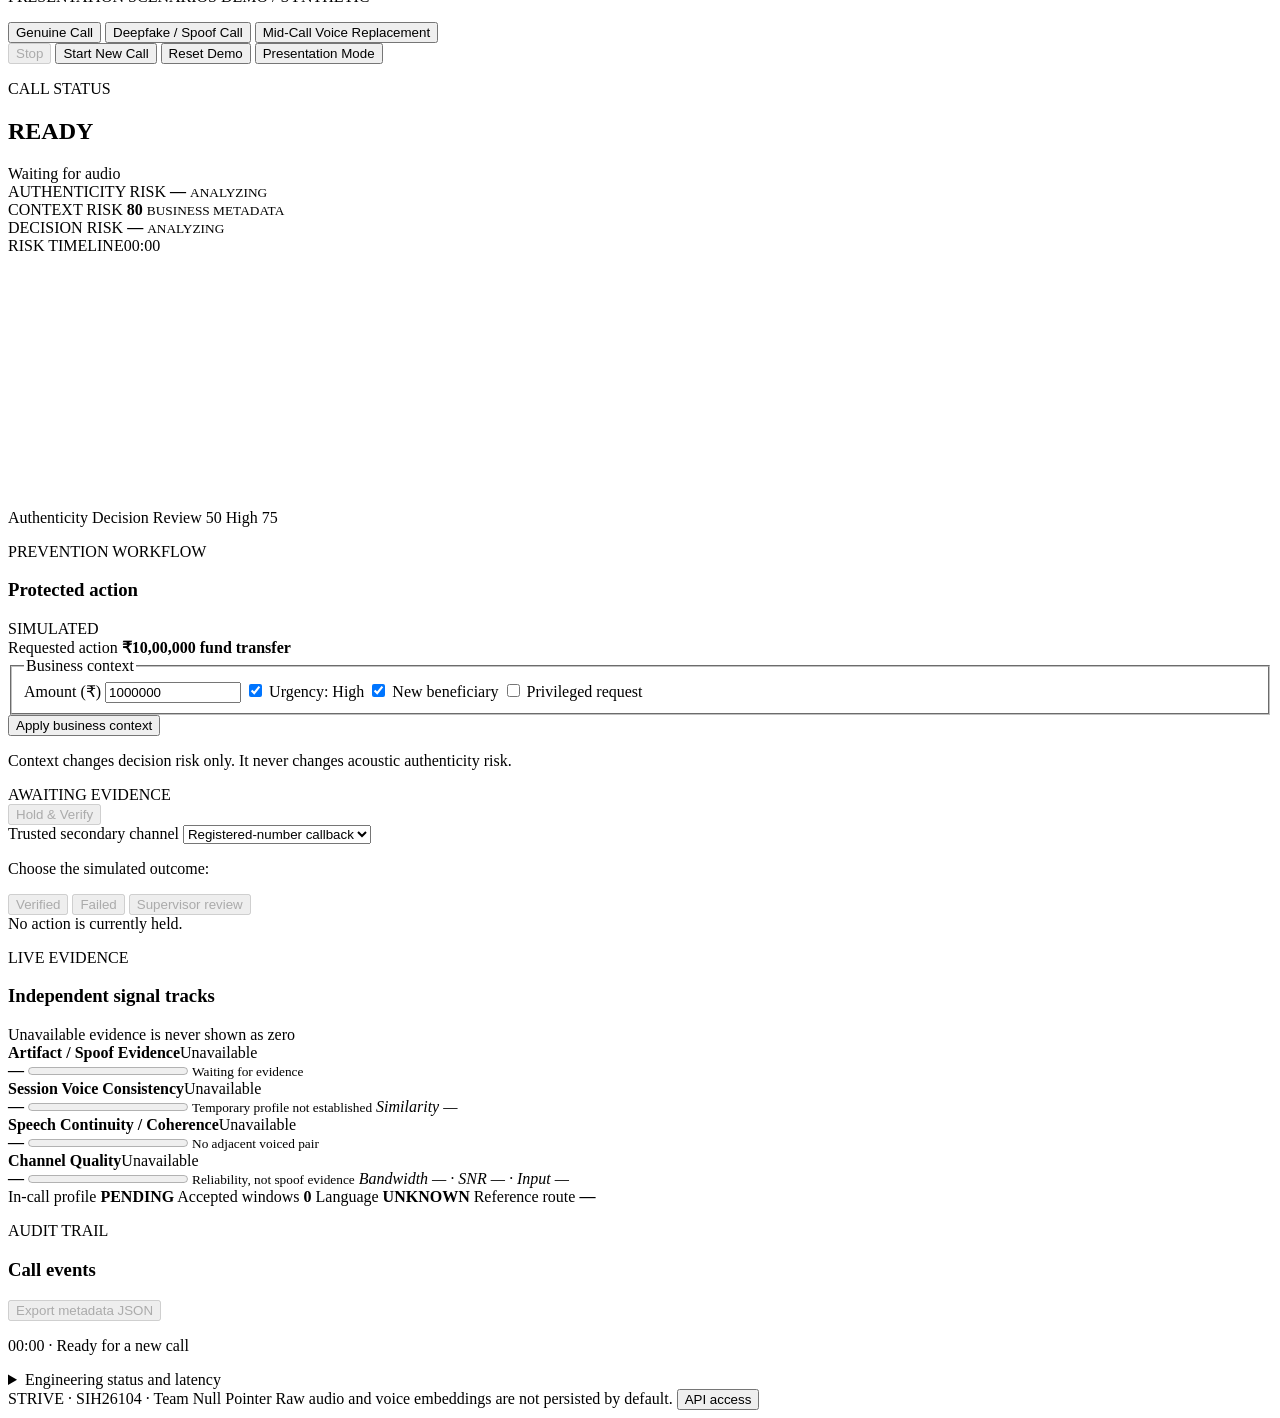
==== commit 0afdf96f: "feat: finalize STRIVE experience and project guide" ====
--- a/web/index.html
+++ b/web/index.html
@@ -5,6 +5,8 @@
   <meta name="viewport" content="width=device-width, initial-scale=1">
   <title>STRIVE | Real-time voice risk</title>
   <meta name="description" content="STRIVE real-time voice impersonation risk and hold-and-verify demonstration.">
+  <meta name="theme-color" content="#08090a">
+  <link rel="icon" href="data:image/svg+xml,%3Csvg xmlns='http://www.w3.org/2000/svg' viewBox='0 0 34 34'%3E%3Crect width='34' height='34' rx='9' fill='%230E1013'/%3E%3Cg stroke-linecap='round' stroke-width='2.4' fill='none'%3E%3Cpath d='M9 20v-6' stroke='%236B7480'/%3E%3Cpath d='M13.5 22.5v-11' stroke='%239AA3AE'/%3E%3Cpath d='M17 26V8' stroke='%23E9B44C'/%3E%3Cpath d='M20.5 22.5v-11' stroke='%239AA3AE'/%3E%3Cpath d='M25 20v-6' stroke='%236B7480'/%3E%3C/g%3E%3C/svg%3E">
   <link rel="stylesheet" href="/assets/style.css">
 </head>
 <body>
@@ -12,13 +14,32 @@
 
 <header class="topbar">
   <div class="brand">
-    <span class="brand-mark" aria-hidden="true">S</span>
+    <!-- Voiceprint aperture: a symmetrical waveform whose centre bar breaks
+         past the others - the anomaly the engine exists to find. -->
+    <svg class="brand-mark" viewBox="0 0 34 34" fill="none" aria-hidden="true" focusable="false">
+      <defs>
+        <linearGradient id="strive-mark" x1="0" y1="0" x2="1" y2="1">
+          <stop offset="0" stop-color="#F2C874"/>
+          <stop offset="1" stop-color="#D99B2E"/>
+        </linearGradient>
+      </defs>
+      <rect x="1" y="1" width="32" height="32" rx="9"
+            stroke="url(#strive-mark)" stroke-opacity=".45" stroke-width="1.3"/>
+      <g stroke-linecap="round" stroke-width="2.3">
+        <path d="M9 20v-6" stroke="#6B7480"/>
+        <path d="M13.5 22.5v-11" stroke="#9AA3AE"/>
+        <path d="M17 26V8" stroke="url(#strive-mark)"/>
+        <path d="M20.5 22.5v-11" stroke="#9AA3AE"/>
+        <path d="M25 20v-6" stroke="#6B7480"/>
+      </g>
+    </svg>
     <div>
       <strong>STRIVE</strong>
       <small>Streaming Training-free Real-time Identity-Verification Engine</small>
     </div>
   </div>
   <div class="identity">
+    <a class="overview-link" href="/">Overview</a>
     <span>SIH26104</span>
     <span>TEAM NULL POINTER</span>
     <i id="connection-dot" aria-hidden="true"></i>
